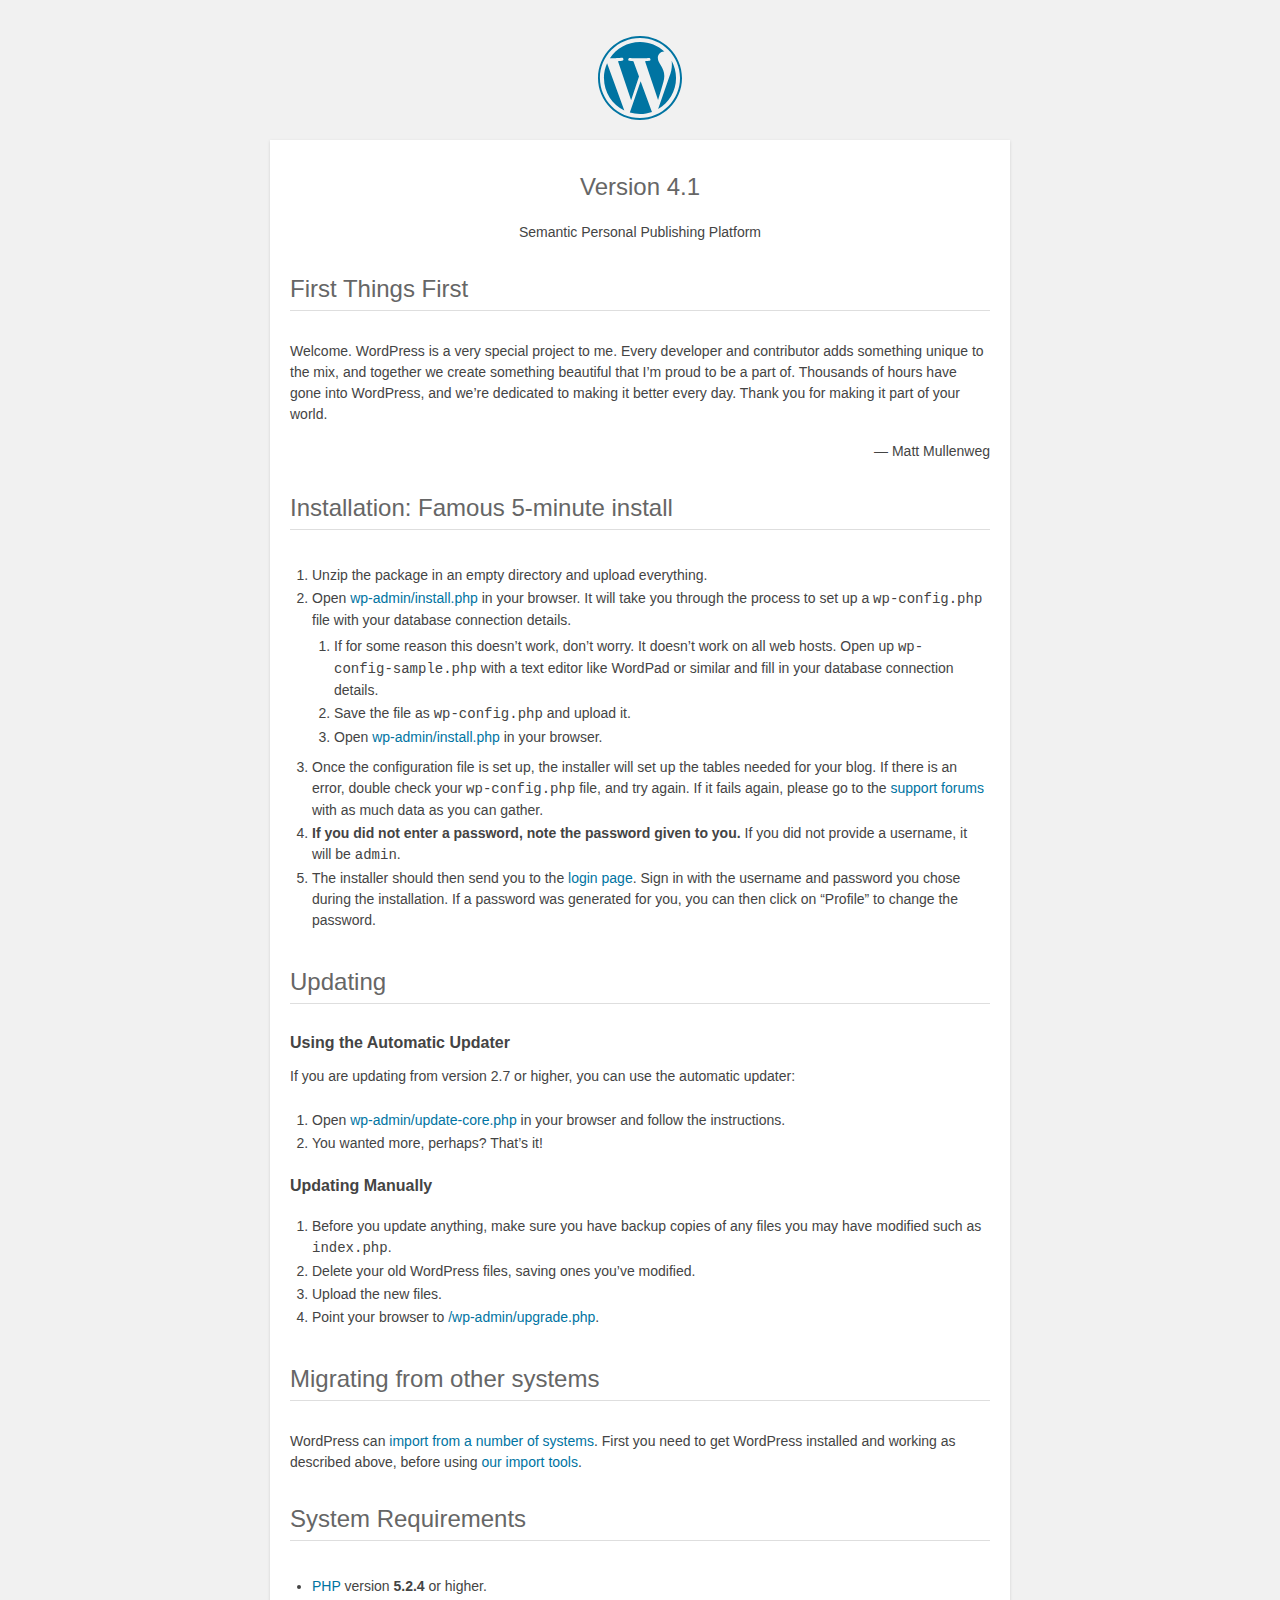
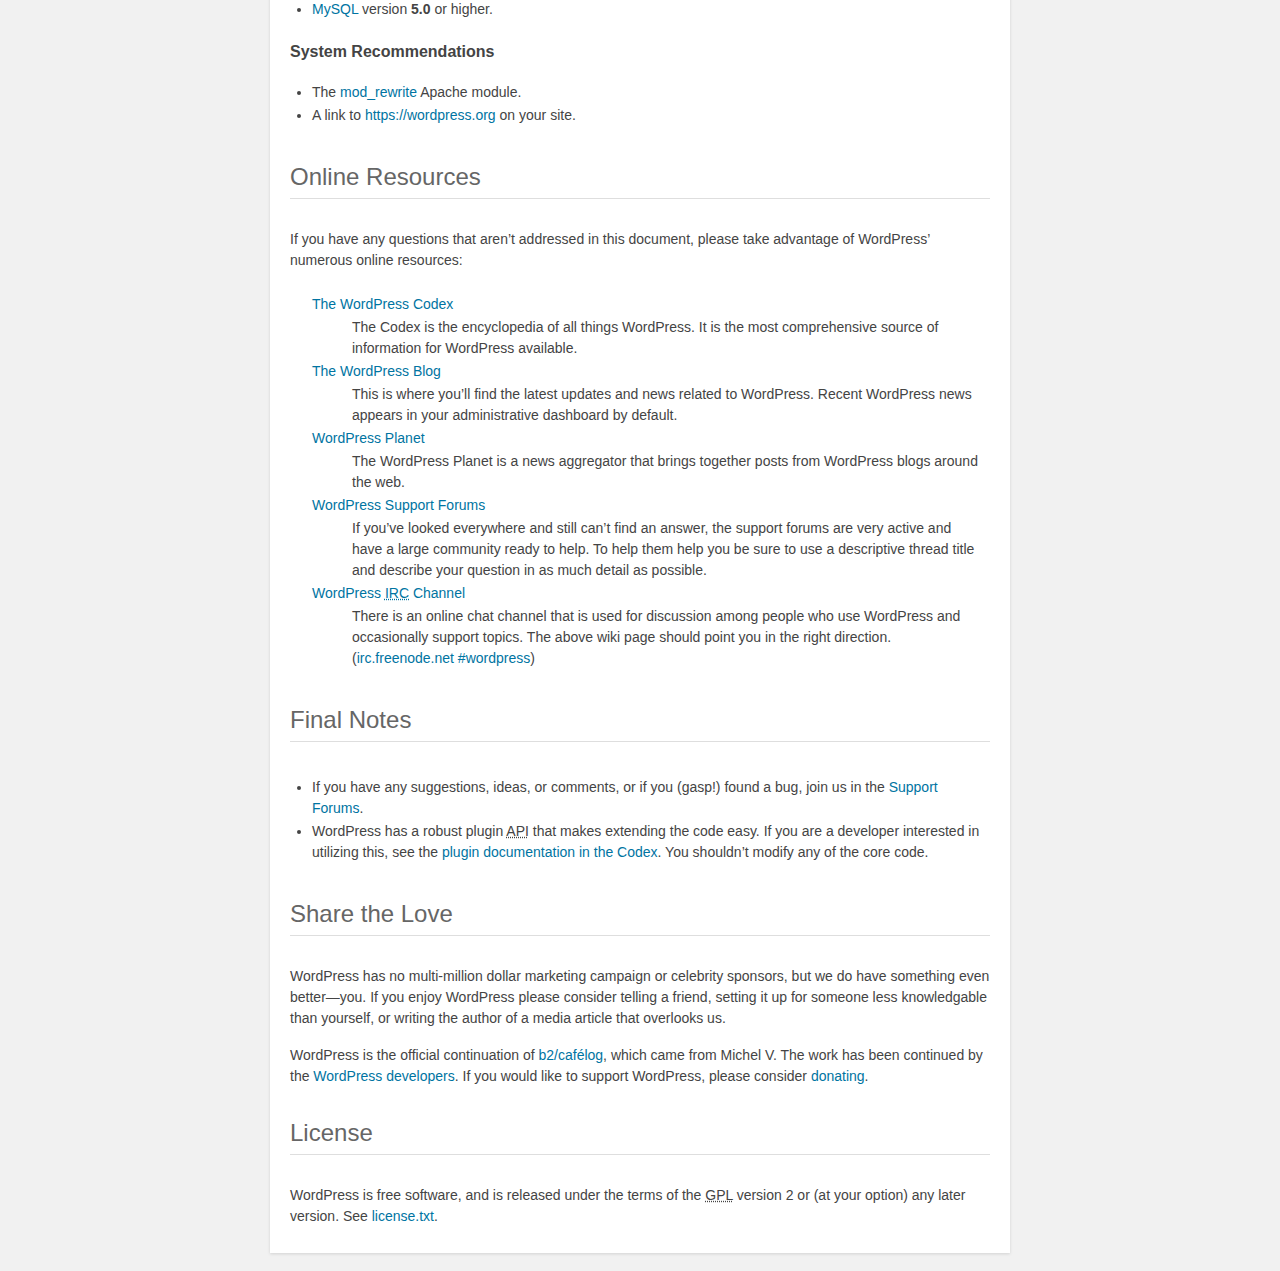
==== readme.html @ 1fb6a6b3 "Added Wordpress" ====
<!DOCTYPE html>
<html>
<head>
	<meta name="viewport" content="width=device-width" />
	<meta http-equiv="Content-Type" content="text/html; charset=utf-8" />
	<title>WordPress &#8250; ReadMe</title>
	<link rel="stylesheet" href="wp-admin/css/install.css?ver=20100228" type="text/css" />
</head>
<body>
<h1 id="logo">
	<a href="https://wordpress.org/"><img alt="WordPress" src="wp-admin/images/wordpress-logo.png" /></a>
	<br /> Version 4.1
</h1>
<p style="text-align: center">Semantic Personal Publishing Platform</p>

<h1>First Things First</h1>
<p>Welcome. WordPress is a very special project to me. Every developer and contributor adds something unique to the mix, and together we create something beautiful that I&#8217;m proud to be a part of. Thousands of hours have gone into WordPress, and we&#8217;re dedicated to making it better every day. Thank you for making it part of your world.</p>
<p style="text-align: right">&#8212; Matt Mullenweg</p>

<h1>Installation: Famous 5-minute install</h1>
<ol>
	<li>Unzip the package in an empty directory and upload everything.</li>
	<li>Open <span class="file"><a href="wp-admin/install.php">wp-admin/install.php</a></span> in your browser. It will take you through the process to set up a <code>wp-config.php</code> file with your database connection details.
		<ol>
			<li>If for some reason this doesn&#8217;t work, don&#8217;t worry. It doesn&#8217;t work on all web hosts. Open up <code>wp-config-sample.php</code> with a text editor like WordPad or similar and fill in your database connection details.</li>
			<li>Save the file as <code>wp-config.php</code> and upload it.</li>
			<li>Open <span class="file"><a href="wp-admin/install.php">wp-admin/install.php</a></span> in your browser.</li>
		</ol>
	</li>
	<li>Once the configuration file is set up, the installer will set up the tables needed for your blog. If there is an error, double check your <code>wp-config.php</code> file, and try again. If it fails again, please go to the <a href="https://wordpress.org/support/" title="WordPress support">support forums</a> with as much data as you can gather.</li>
	<li><strong>If you did not enter a password, note the password given to you.</strong> If you did not provide a username, it will be <code>admin</code>.</li>
	<li>The installer should then send you to the <a href="wp-login.php">login page</a>. Sign in with the username and password you chose during the installation. If a password was generated for you, you can then click on &#8220;Profile&#8221; to change the password.</li>
</ol>

<h1>Updating</h1>
<h2>Using the Automatic Updater</h2>
<p>If you are updating from version 2.7 or higher, you can use the automatic updater:</p>
<ol>
	<li>Open <span class="file"><a href="wp-admin/update-core.php">wp-admin/update-core.php</a></span> in your browser and follow the instructions.</li>
	<li>You wanted more, perhaps? That&#8217;s it!</li>
</ol>

<h2>Updating Manually</h2>
<ol>
	<li>Before you update anything, make sure you have backup copies of any files you may have modified such as <code>index.php</code>.</li>
	<li>Delete your old WordPress files, saving ones you&#8217;ve modified.</li>
	<li>Upload the new files.</li>
	<li>Point your browser to <span class="file"><a href="wp-admin/upgrade.php">/wp-admin/upgrade.php</a>.</span></li>
</ol>

<h1>Migrating from other systems</h1>
<p>WordPress can <a href="http://codex.wordpress.org/Importing_Content">import from a number of systems</a>. First you need to get WordPress installed and working as described above, before using <a href="wp-admin/import.php" title="Import to WordPress">our import tools</a>.</p>

<h1>System Requirements</h1>
<ul>
	<li><a href="http://php.net/">PHP</a> version <strong>5.2.4</strong> or higher.</li>
	<li><a href="http://www.mysql.com/">MySQL</a> version <strong>5.0</strong> or higher.</li>
</ul>

<h2>System Recommendations</h2>
<ul>
	<li>The <a href="http://httpd.apache.org/docs/2.2/mod/mod_rewrite.html">mod_rewrite</a> Apache module.</li>
	<li>A link to <a href="https://wordpress.org/">https://wordpress.org</a> on your site.</li>
</ul>

<h1>Online Resources</h1>
<p>If you have any questions that aren&#8217;t addressed in this document, please take advantage of WordPress&#8217; numerous online resources:</p>
<dl>
	<dt><a href="http://codex.wordpress.org/">The WordPress Codex</a></dt>
		<dd>The Codex is the encyclopedia of all things WordPress. It is the most comprehensive source of information for WordPress available.</dd>
	<dt><a href="https://wordpress.org/news/">The WordPress Blog</a></dt>
		<dd>This is where you&#8217;ll find the latest updates and news related to WordPress. Recent WordPress news appears in your administrative dashboard by default.</dd>
	<dt><a href="https://planet.wordpress.org/">WordPress Planet</a></dt>
		<dd>The WordPress Planet is a news aggregator that brings together posts from WordPress blogs around the web.</dd>
	<dt><a href="https://wordpress.org/support/">WordPress Support Forums</a></dt>
		<dd>If you&#8217;ve looked everywhere and still can&#8217;t find an answer, the support forums are very active and have a large community ready to help. To help them help you be sure to use a descriptive thread title and describe your question in as much detail as possible.</dd>
	<dt><a href="http://codex.wordpress.org/IRC">WordPress <abbr title="Internet Relay Chat">IRC</abbr> Channel</a></dt>
		<dd>There is an online chat channel that is used for discussion among people who use WordPress and occasionally support topics. The above wiki page should point you in the right direction. (<a href="irc://irc.freenode.net/wordpress">irc.freenode.net #wordpress</a>)</dd>
</dl>

<h1>Final Notes</h1>
<ul>
	<li>If you have any suggestions, ideas, or comments, or if you (gasp!) found a bug, join us in the <a href="https://wordpress.org/support/">Support Forums</a>.</li>
	<li>WordPress has a robust plugin <abbr title="application programming interface">API</abbr> that makes extending the code easy. If you are a developer interested in utilizing this, see the <a href="http://codex.wordpress.org/Plugin_API" title="WordPress plugin API">plugin documentation in the Codex</a>. You shouldn&#8217;t modify any of the core code.</li>
</ul>

<h1>Share the Love</h1>
<p>WordPress has no multi-million dollar marketing campaign or celebrity sponsors, but we do have something even better&#8212;you. If you enjoy WordPress please consider telling a friend, setting it up for someone less knowledgable than yourself, or writing the author of a media article that overlooks us.</p>

<p>WordPress is the official continuation of <a href="http://cafelog.com/">b2/caf&#233;log</a>, which came from Michel V. The work has been continued by the <a href="https://wordpress.org/about/">WordPress developers</a>. If you would like to support WordPress, please consider <a href="https://wordpress.org/donate/" title="Donate to WordPress">donating</a>.</p>

<h1>License</h1>
<p>WordPress is free software, and is released under the terms of the <abbr title="GNU General Public License">GPL</abbr> version 2 or (at your option) any later version. See <a href="license.txt">license.txt</a>.</p>

</body>
</html>
---- wp-admin/css/install.css ----
html {
	background: #f1f1f1;
	margin: 0 20px;
}

body {
	background: #fff;
	color: #444;
	font-family: "Open Sans", sans-serif;
	margin: 140px auto 25px;
	padding: 20px 20px 10px 20px;
	max-width: 700px;
	-webkit-font-smoothing: subpixel-antialiased;
	-webkit-box-shadow: 0 1px 3px rgba(0,0,0,0.13);
	box-shadow: 0 1px 3px rgba(0,0,0,0.13);
}

a {
	color: #0074a2;
	text-decoration: none;
}

a:hover {
	color: #2ea2cc;
}

h1 {
	border-bottom: 1px solid #dedede;
	clear: both;
	color: #666;
	font-size: 24px;
	margin: 30px 0;
	padding: 0;
	padding-bottom: 7px;
	font-weight: normal;
}

h2 {
	font-size: 16px;
}

p, li, dd, dt {
	padding-bottom: 2px;
	font-size: 14px;
	line-height: 1.5;
}

code, .code {
	font-family: Consolas, Monaco, monospace;
}

ul, ol, dl {
	padding: 5px 5px 5px 22px;
}

a img {
	border:0
}
abbr {
	border: 0;
	font-variant: normal;
}

label {
	cursor: pointer;
}

#logo {
	margin: 6px 0 14px 0;
	border-bottom: none;
	text-align:center
}
#logo a {
	background-image: url(../images/w-logo-blue.png?ver=20131202);
	background-image: none, url(../images/wordpress-logo.svg?ver=20131107);
	-webkit-background-size: 84px;
	background-size: 84px;
	background-position: center top;
	background-repeat: no-repeat;
	color: #999;
	height: 84px;
	font-size: 20px;
	font-weight: normal;
	line-height: 1.3em;
	margin: -130px auto 25px;
	padding: 0;
	text-decoration: none;
	width: 84px;
	text-indent: -9999px;
	outline: none;
	overflow: hidden;
	display: block;
}
.step {
	margin: 20px 0 15px;
}
.step, th {
	text-align: left;
	padding: 0;
}
.language-chooser.wp-core-ui .step .button.button-large {
	height: 36px;
	vertical-align: middle;
	font-size: 14px;
}
textarea {
	border: 1px solid #dfdfdf;
	font-family: "Open Sans", sans-serif;
	width: 100%;
	-webkit-box-sizing: border-box;
	-moz-box-sizing: border-box;
	box-sizing: border-box;
}

.form-table {
	border-collapse: collapse;
	margin-top: 1em;
	width: 100%;
}

.form-table td {
	margin-bottom: 9px;
	padding: 10px 20px 10px 0;
	border-bottom: 8px solid #fff;
	font-size: 14px;
	vertical-align: top
}

.form-table th {
	font-size: 14px;
	text-align: left;
	padding: 16px 20px 10px 0;
	width: 140px;
	vertical-align: top;
}

.form-table code {
	line-height: 18px;
	font-size: 14px;
}

.form-table p {
	margin: 4px 0 0 0;
	font-size: 11px;
}

.form-table input {
	line-height: 20px;
	font-size: 15px;
	padding: 3px 5px;
	border: 1px solid #ddd;
	-webkit-box-shadow: inset 0 1px 2px rgba(0,0,0,0.07);
	box-shadow: inset 0 1px 2px rgba(0,0,0,0.07);
}

input,
submit {
	font-family: "Open Sans", sans-serif;
}

.form-table input[type=text],
.form-table input[type=email],
.form-table input[type=url],
.form-table input[type=password] {
	width: 206px;
}

.form-table th p {
	font-weight: normal;
}

.form-table.install-success td {
	vertical-align: middle;
	padding: 16px 20px 10px 0;
}

.form-table.install-success td p {
	margin: 0;
	font-size: 14px;
}

.form-table.install-success td code {
	margin: 0;
	font-size: 18px;
}

#error-page {
	margin-top: 50px;
}

#error-page p {
	font-size: 14px;
	line-height: 18px;
	margin: 25px 0 20px;
}

#error-page code, .code {
	font-family: Consolas, Monaco, monospace;
}

#pass-strength-result {
	background-color: #eee;
	border-color: #ddd !important;
	border-style: solid;
	border-width: 1px;
	margin: 5px 5px 5px 0;
	padding: 5px;
	text-align: center;
	width: 200px;
	display: none;
}

#pass-strength-result.bad {
	background-color: #ffb78c;
	border-color: #ff853c !important;
}

#pass-strength-result.good {
	background-color: #ffec8b;
	border-color: #ffcc00 !important;
}

#pass-strength-result.short {
	background-color: #ffa0a0;
	border-color: #f04040 !important;
}

#pass-strength-result.strong {
	background-color: #c3ff88;
	border-color: #8dff1c !important;
}

.message {
	border: 1px solid #c00;
	padding: 0.5em 0.7em;
	margin: 5px 0 15px;
	background-color: #ffebe8;
}

/* @noflip */
#dbname,
#uname,
#pwd,
#dbhost,
#prefix,
#user_login,
#admin_email,
#pass1,
#pass2 {
	direction: ltr;
}


/* localization */
body.rtl,
.rtl textarea,
.rtl input,
.rtl submit {
	font-family: Tahoma, sans-serif;
}

:lang(he-il) body.rtl,
:lang(he-il) .rtl textarea,
:lang(he-il) .rtl input,
:lang(he-il) .rtl submit {
	font-family: Arial, sans-serif;
}

@media only screen and (max-width: 799px) {
	body {
		margin-top: 115px;
	}
	#logo a {
		margin: -125px auto 30px;
	}
}

@media screen and ( max-width: 782px ) {

	.form-table {
		margin-top: 0;
	}

	.form-table th,
	.form-table td {
		display: block;
		width: auto;
		vertical-align: middle;
	}

	.form-table th {
		padding: 20px 0 0;
	}

	.form-table td {
		padding: 5px 0;
		border: 0;
		margin: 0;
	}

	textarea,
	input {
		font-size: 16px;
	}

	.form-table td input[type="text"],
	.form-table td input[type="email"],
	.form-table td input[type="url"],
	.form-table td input[type="password"],
	.form-table td select,
	.form-table td textarea,
	.form-table span.description {
		width: 100%;
		font-size: 16px;
		line-height: 1.5;
		padding: 7px 10px;
		display: block;
		max-width: none;
		-webkit-box-sizing: border-box;
		-moz-box-sizing: border-box;
		box-sizing: border-box;
	}

}

body.language-chooser {
	max-width: 300px;
}

.language-chooser select {
	padding: 8px;
	width: 100%;
	display: block;
	border: 1px solid #ddd;
	background-color: #fff;
	color: #333;
	font-size: 16px;
	font-family: Arial, sans-serif;
	font-weight: normal;
}

.language-chooser p {
	text-align: right;
}

.screen-reader-input,
.screen-reader-text {
	position: absolute;
	margin: -1px;
	padding: 0;
	height: 1px;
	width: 1px;
	overflow: hidden;
	clip: rect(0 0 0 0);
	border: 0;
}

.spinner {
	background: url(../images/spinner.gif) no-repeat;
	-webkit-background-size: 20px 20px;
	background-size: 20px 20px;
	visibility: hidden;
	opacity: 0.7;
	filter: alpha(opacity=70);
	width: 20px;
	height: 20px;
	margin: 2px 5px 0;
}

.step .spinner {
	display: inline-block;
	margin-top: 8px;
	margin-right: 15px;
	vertical-align: top;
}

/**
 * HiDPI Displays
 */
@media print,
  (-o-min-device-pixel-ratio: 5/4),
  (-webkit-min-device-pixel-ratio: 1.25),
  (min-resolution: 120dpi) {

	.spinner {
		background-image: url(../images/spinner-2x.gif);
	}

}
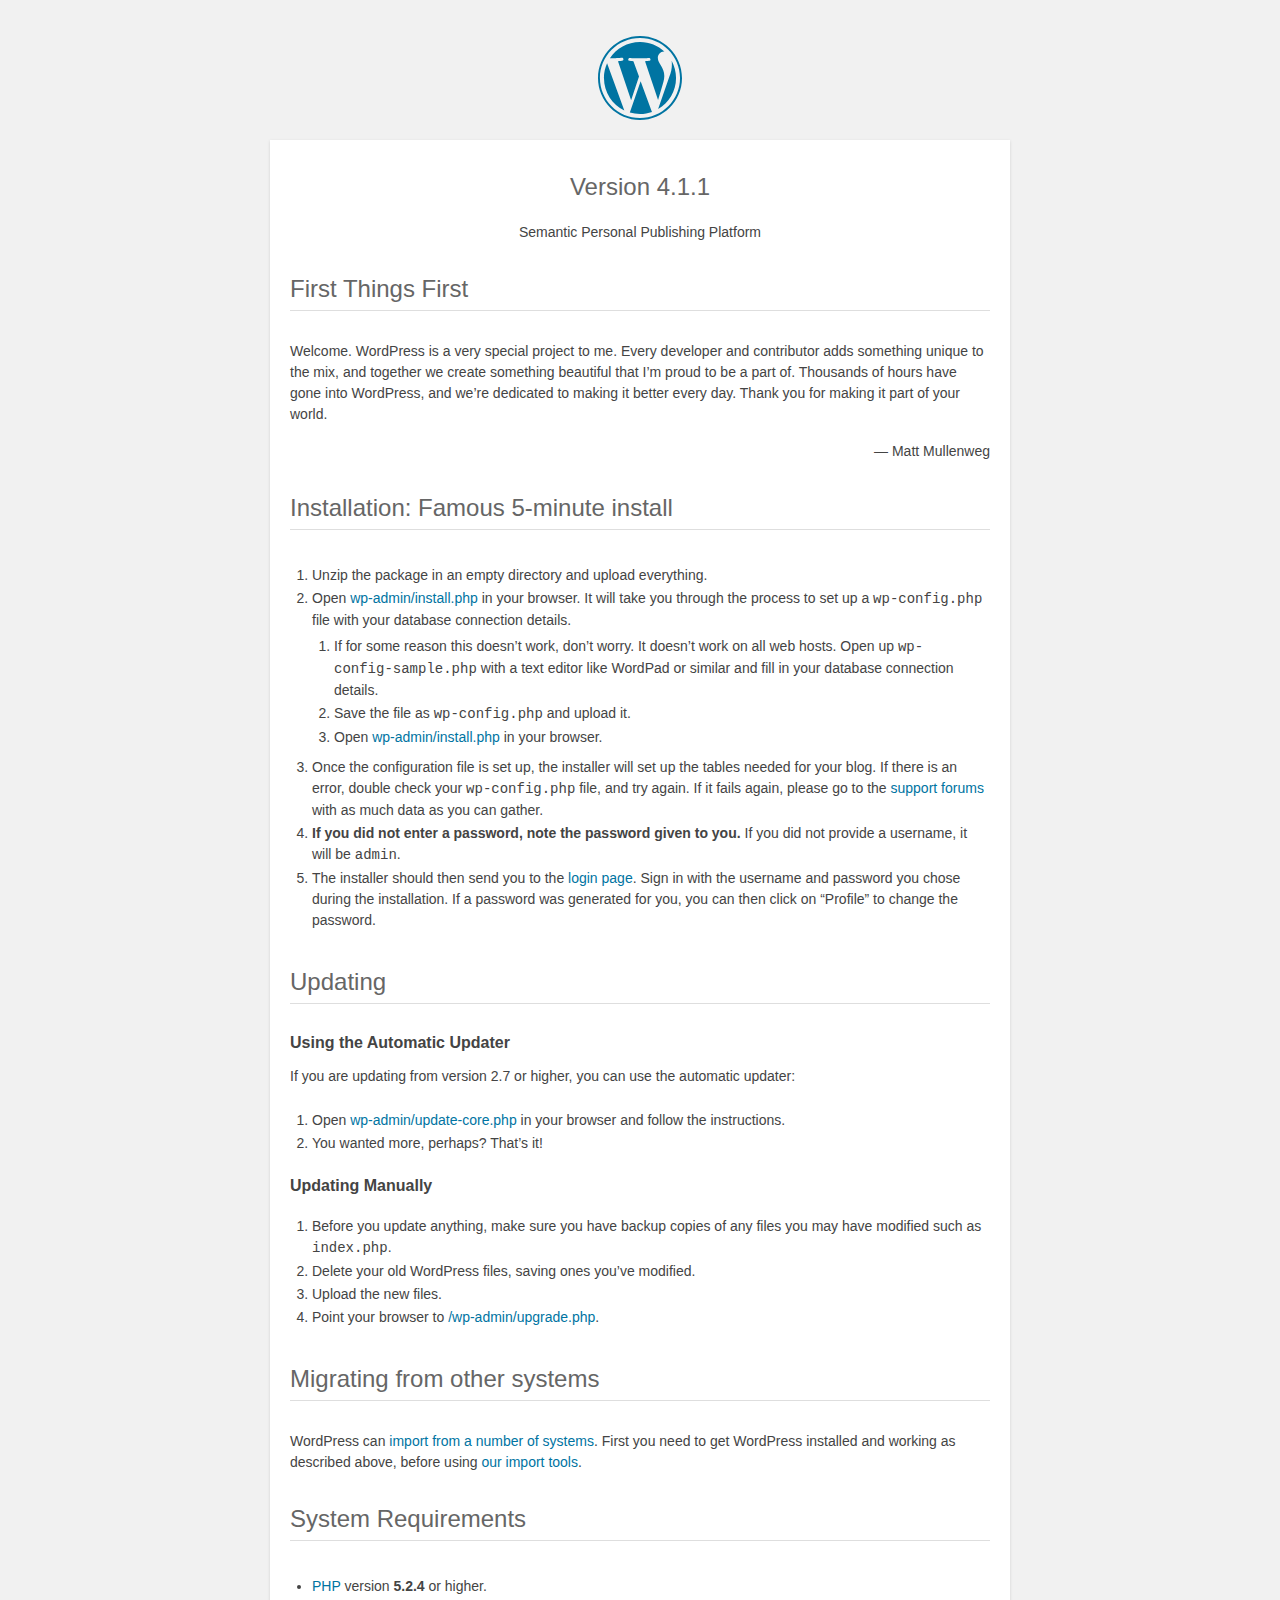
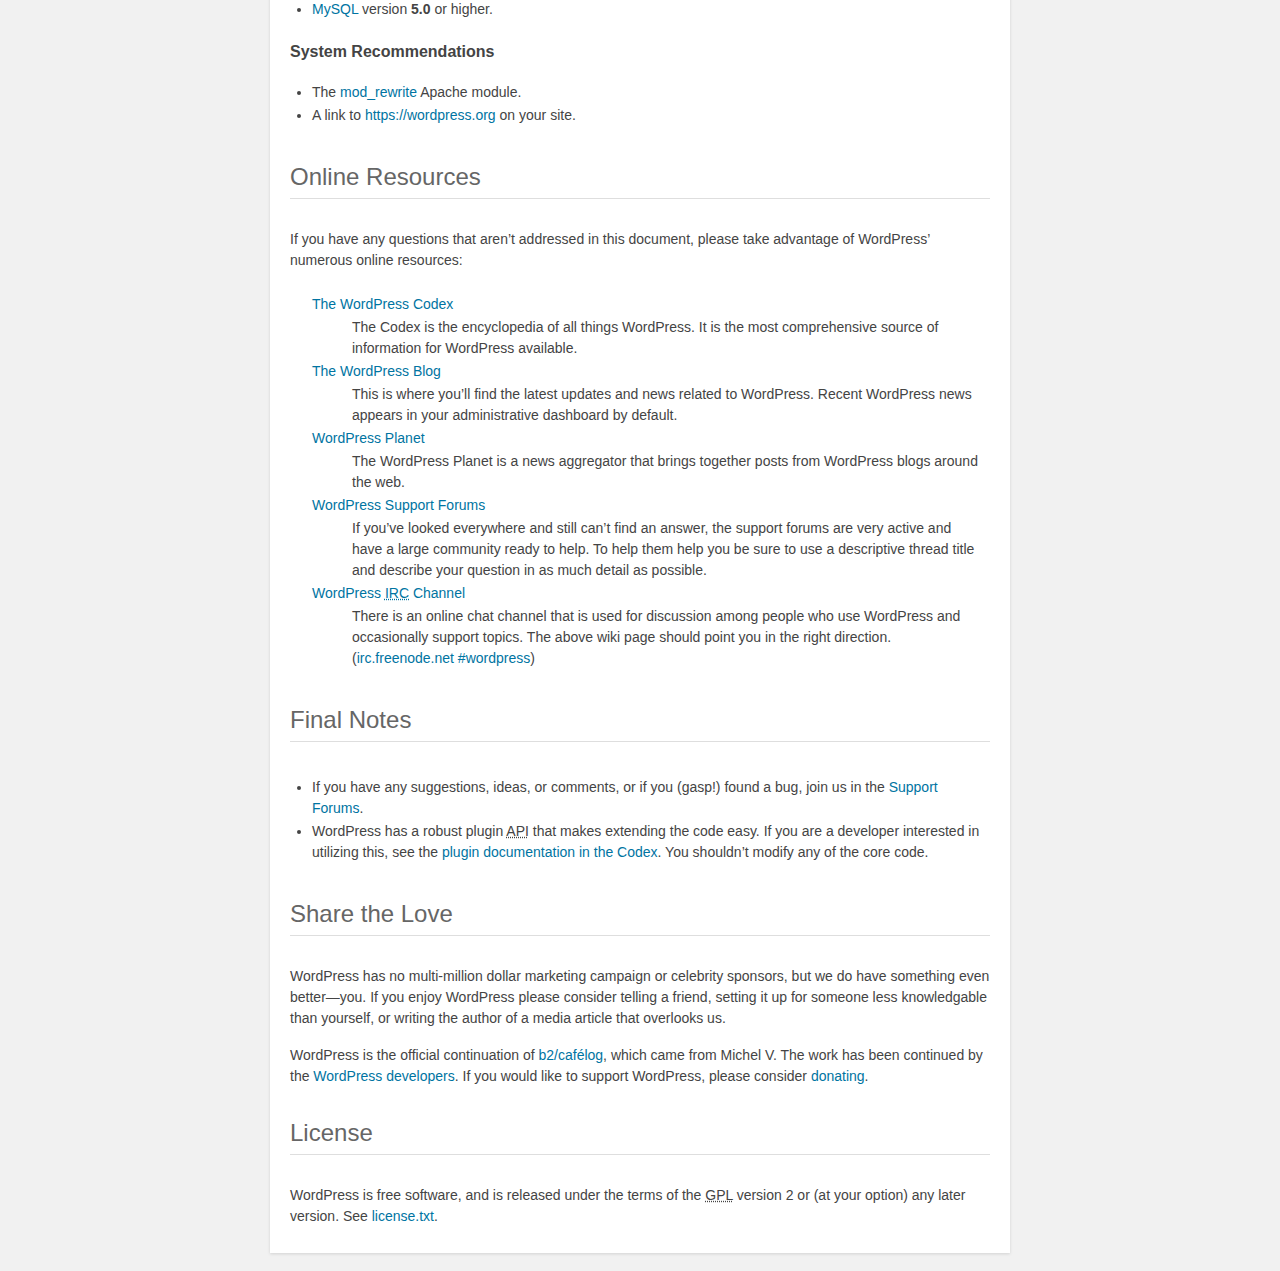
==== commit 1b877e8f: "wp-admin" ====
--- a/readme.html
+++ b/readme.html
@@ -9,7 +9,7 @@
 <body>
 <h1 id="logo">
 	<a href="https://wordpress.org/"><img alt="WordPress" src="wp-admin/images/wordpress-logo.png" /></a>
-	<br /> Version 4.1
+	<br /> Version 4.1.1
 </h1>
 <p style="text-align: center">Semantic Personal Publishing Platform</p>
 
